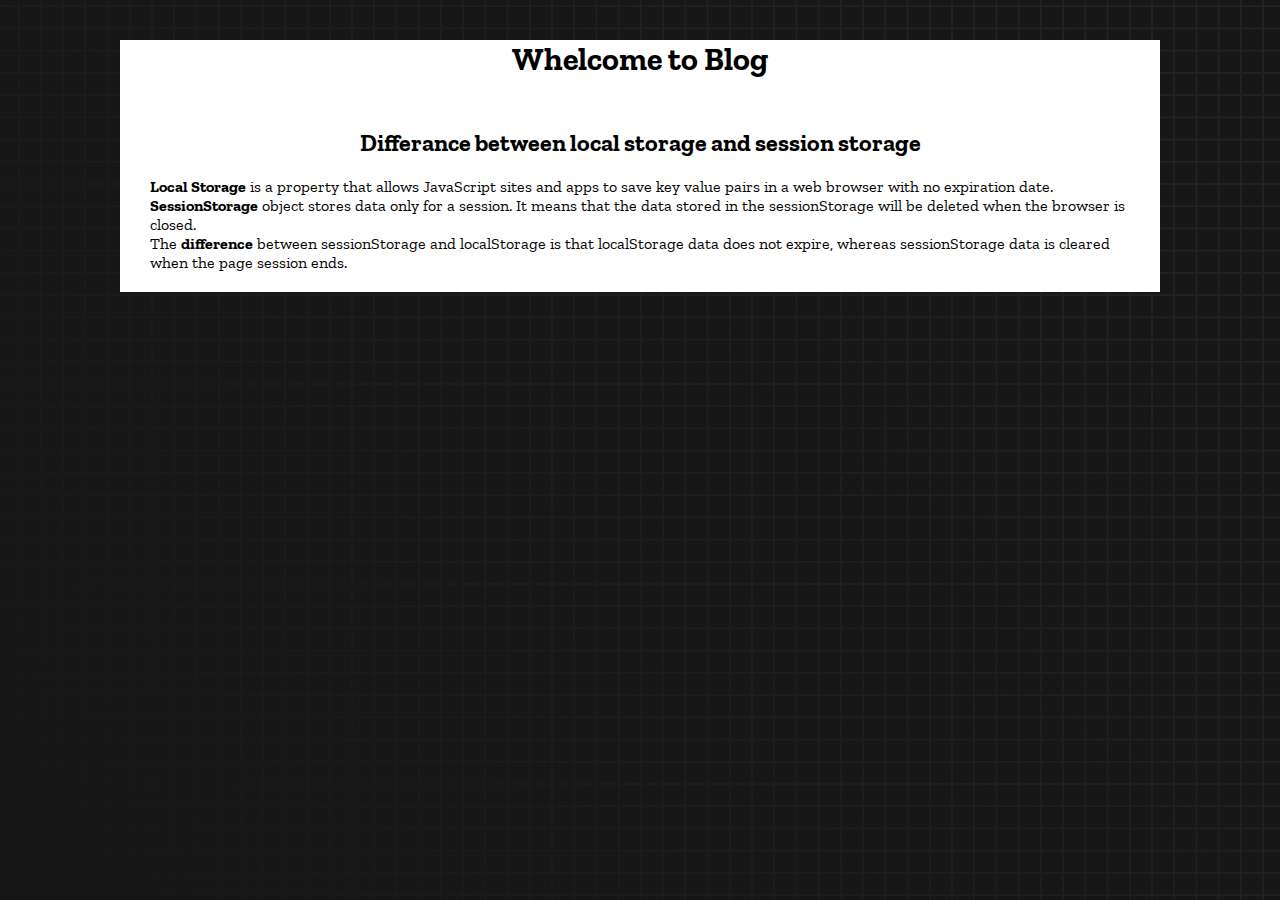
==== blog.html @ b8e953a1 "blog 1 published" ====
<!DOCTYPE html>
<html lang="en">
   <head>
      <meta charset="UTF-8" />
      <meta http-equiv="X-UA-Compatible" content="IE=edge" />
      <meta name="viewport" content="width=device-width, initial-scale=1.0" />
      <title>Blog</title>
      <link rel="stylesheet" href="styles.css" />
      <link rel="preconnect" href="https://fonts.googleapis.com" />
      <link rel="preconnect" href="https://fonts.gstatic.com" crossorigin />
      <link href="https://fonts.googleapis.com/css2?family=Zilla+Slab:wght@300;400;500&display=swap" rel="stylesheet" />
   </head>
   <body>
      <section class="blog-main">
         <div class="blogs">
            <h1>Whelcome to Blog</h1>
            <div class="blog">
               <h2>Differance between local storage and session storage</h2>
               <p>
                  <strong>Local Storage</strong> is a property that allows JavaScript sites and apps to save key value
                  pairs in a web browser with no expiration date. <br />
                  <strong>SessionStorage</strong> object stores data only for a session. It means that the data stored
                  in the sessionStorage will be deleted when the browser is closed. <br />
                  The <strong>difference</strong> between sessionStorage and localStorage is that localStorage data does
                  not expire, whereas sessionStorage data is cleared when the page session ends.
               </p>
            </div>
         </div>
      </section>
   </body>
</html>
---- styles.css ----
* {
   padding: 0;
   margin: 0;
   box-sizing: border-box;
}

body {
   background-image: url('./bg.png');
   background-size: cover;
   background-position: left top;
   font-family: 'Zilla Slab', serif;
}
body::-webkit-scrollbar {
   display: none;
}

.box-container {
   width: 70%;
   margin: 0 auto;
}

#question {
   height: 100px;
   display: flex;
   align-items: center;
   justify-content: center;
   color: white;
   font-size: 25px;
   border-radius: 15px;
   background: rgb(255, 255, 255);
   background: linear-gradient(92.49deg, rgba(255, 255, 255, 0.1) 0.18%, rgba(255, 255, 255, 0.05) 99.85%);
   backdrop-filter: blur(5px);
   margin-bottom: 30px;
}

#display {
   min-height: 100px;
   display: flex;
   flex-wrap: wrap;
   align-items: center;
   padding-left: 5rem;
   padding-right: 5rem;
   color: white;
   font-size: 32px;
   background-color: #171717;
   border: 2px solid #9dffad;
   border-radius: 15px;
}

#countdown {
   position: fixed;
   height: 100vh;
   width: 100vw;
   background-color: rgba(0, 0, 0, 0.8);
   top: 0;
   left: 0;
   display: flex;
   align-items: center;
   justify-content: center;
   font-size: 3rem;
   color: white;
   display: none;
}
#result {
   position: fixed;
   top: 50%;
   left: 50%;
   transform: translate(-50%, -50%);
   height: 250px;
   width: 400px;
   background-color: #171717;
   border-radius: 15px;
   border: 2px solid #9dffad;
   color: white;
   text-align: center;
   padding: 2rem;
}
#show-time {
   text-align: center;
   color: white;
   margin: 10px 0;
}

.green {
   color: #9dffad;
}
.red {
   color: #eb6565;
}
.bold {
   font-weight: 700;
}
.inactive {
   border: 2px solid white !important;
}
.hidden {
   display: none;
}
.title {
   text-align: center;
   color: white;
   margin: 20px 0;
}

.divider-container {
   height: 80px;
   display: flex;
   justify-content: center;
   align-items: center;
   gap: 15px;
   margin: 0 auto;
}

.line {
   height: 2px;
   background: white;
   width: 100%;
}

.title2 {
   color: white;
   display: block;
}

.buttons {
   display: flex;
   justify-content: center;
   margin: 30px 0;
}
button {
   padding: 10px 20px;
   border: none;
   font-size: 16px;
   font-weight: bold;
   width: 300px;
   height: 50px;
   color: white;
   background-color: #171717;
   border-radius: 10px;
   border: 2px solid #9dffad;
   cursor: pointer;
}

#histories {
   display: flex;
   flex-wrap: wrap;
   justify-content: space-around;
   gap: 10px;
}

.card {
   flex: 30%;
   width: 100%;
   height: 100%;
   padding: 50px;
   display: flex;
   flex-direction: column;
   justify-content: space-between;
   align-items: center;
   padding: 20px 30px;
   color: white;
   border-radius: 15px;
   background: rgb(255, 255, 255);
   background: linear-gradient(92.49deg, rgba(255, 255, 255, 0.1) 0.18%, rgba(255, 255, 255, 0.05) 99.85%);
   backdrop-filter: blur(5px);
   margin-bottom: 30px;
}
.card h3 {
   /* text-align: justify; */
   margin-bottom: 8px;
}

#modal-background {
   background: rgb(255, 255, 255);
   background: linear-gradient(92.49deg, rgba(255, 255, 255, 0.1) 0.18%, rgba(255, 255, 255, 0.05) 99.85%);
   backdrop-filter: blur(5px);
   height: 100vh;
   width: 100%;
   position: fixed;
   top: 0;
}
/* BLOG */
.blogs {
   background-color: white;
   max-width: 1040px;
   margin: 40px auto;
}
.blogs h1 {
   text-align: center;
}
.blog {
   text-align: center;
   margin-top: 30px;
   padding: 20px 30px;
}
.blog h2 {
   margin-bottom: 20px;
}
.blog p {
   text-align: left;
}
/* MEDIA QUERIES */
@media only screen and (max-width: 700px) {
   .box-container {
      padding: 0 20px;
      width: 100%;
   }
   .card {
      flex-direction: column;
   }
   #histories {
      gap: 0;
   }
   .card {
      flex: 100%;
   }
   .blogs {
      margin: 20px 20px;
   }
}
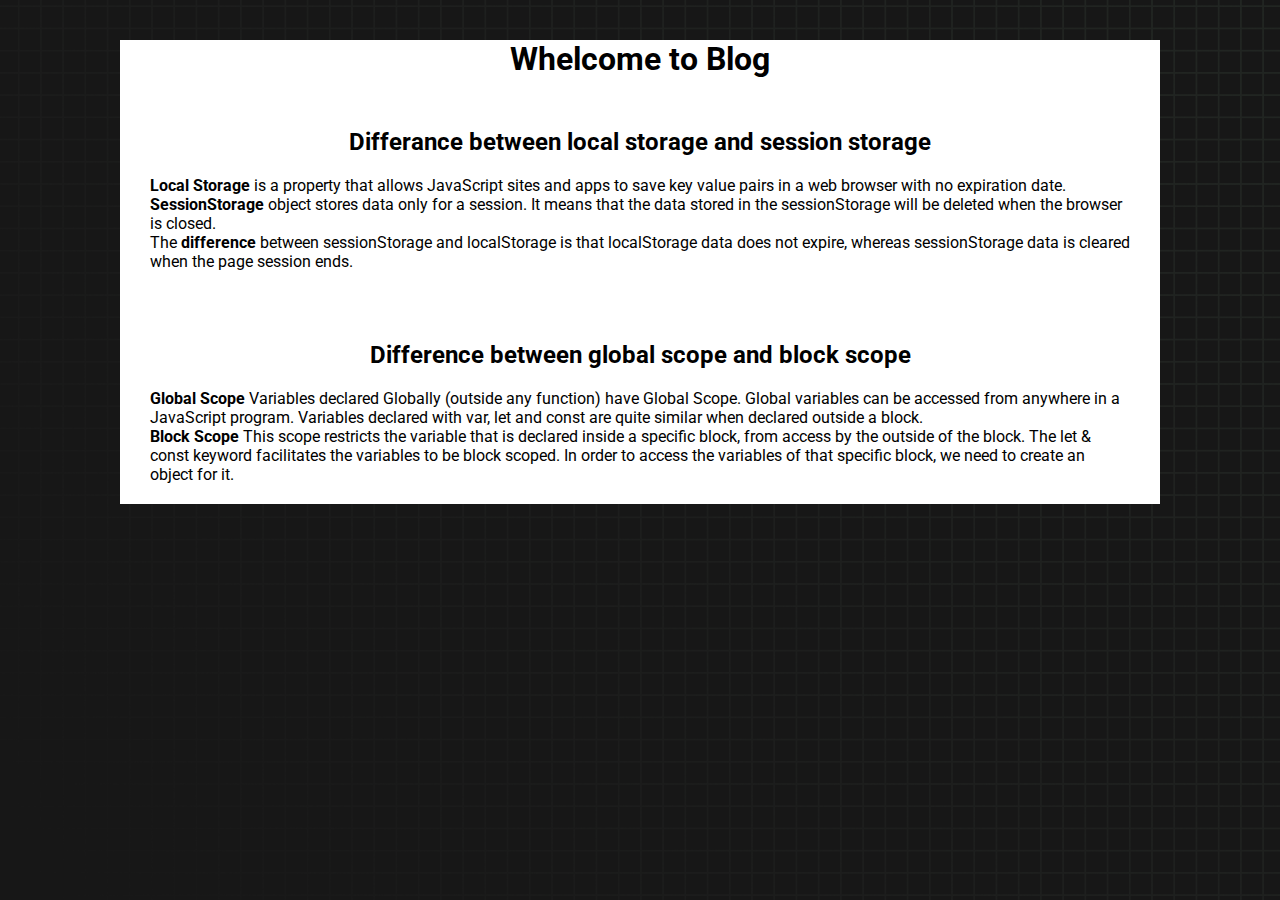
==== commit e2870215: "blog 2 added" ====
--- a/blog.html
+++ b/blog.html
@@ -25,6 +25,19 @@
                   not expire, whereas sessionStorage data is cleared when the page session ends.
                </p>
             </div>
+            <div class="blog">
+               <h2>Difference between global scope and block scope</h2>
+               <p>
+                  <strong>Global Scope</strong>
+                  Variables declared Globally (outside any function) have Global Scope. Global variables can be accessed
+                  from anywhere in a JavaScript program. Variables declared with var, let and const are quite similar
+                  when declared outside a block. <br />
+                  <strong>Block Scope</strong> This scope restricts the variable that is declared inside a specific
+                  block, from access by the outside of the block. The let & const keyword facilitates the variables to
+                  be block scoped. In order to access the variables of that specific block, we need to create an object
+                  for it.
+               </p>
+            </div>
          </div>
       </section>
    </body>
--- a/styles.css
+++ b/styles.css
@@ -1,3 +1,4 @@
+@import url('https://fonts.googleapis.com/css2?family=Roboto:wght@400;500;700&display=swap');
 * {
    padding: 0;
    margin: 0;
@@ -180,6 +181,9 @@
    top: 0;
 }
 /* BLOG */
+.blog-main {
+   font-family: 'Roboto', sans-serif;
+}
 .blogs {
    background-color: white;
    max-width: 1040px;
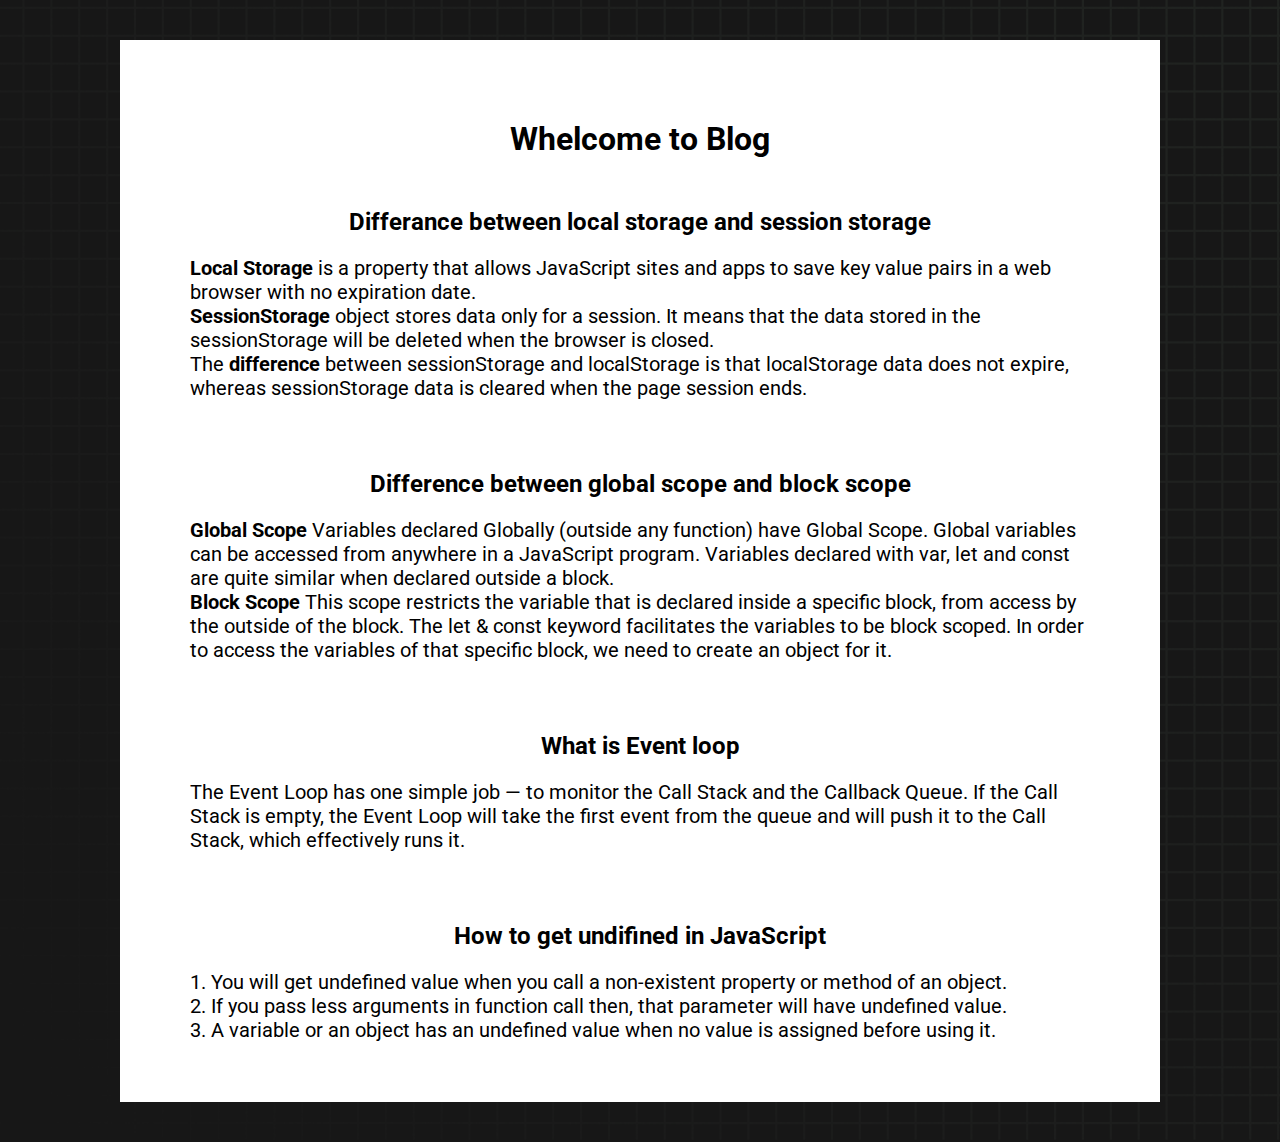
==== commit be0b5da5: "blog 4 added" ====
--- a/blog.html
+++ b/blog.html
@@ -38,6 +38,22 @@
                   for it.
                </p>
             </div>
+            <div class="blog">
+               <h2>What is Event loop</h2>
+               <p>
+                  The Event Loop has one simple job — to monitor the Call Stack and the Callback Queue. If the Call
+                  Stack is empty, the Event Loop will take the first event from the queue and will push it to the Call
+                  Stack, which effectively runs it.
+               </p>
+            </div>
+            <div class="blog">
+               <h2>How to get undifined in JavaScript</h2>
+               <p>
+                  1. You will get undefined value when you call a non-existent property or method of an object. <br />
+                  2. If you pass less arguments in function call then, that parameter will have undefined value. <br />
+                  3. A variable or an object has an undefined value when no value is assigned before using it.
+               </p>
+            </div>
          </div>
       </section>
    </body>
--- a/styles.css
+++ b/styles.css
@@ -188,9 +188,11 @@
    background-color: white;
    max-width: 1040px;
    margin: 40px auto;
+   padding: 40px;
 }
 .blogs h1 {
    text-align: center;
+   padding-top: 40px;
 }
 .blog {
    text-align: center;
@@ -202,6 +204,7 @@
 }
 .blog p {
    text-align: left;
+   font-size: 20px;
 }
 /* MEDIA QUERIES */
 @media only screen and (max-width: 700px) {
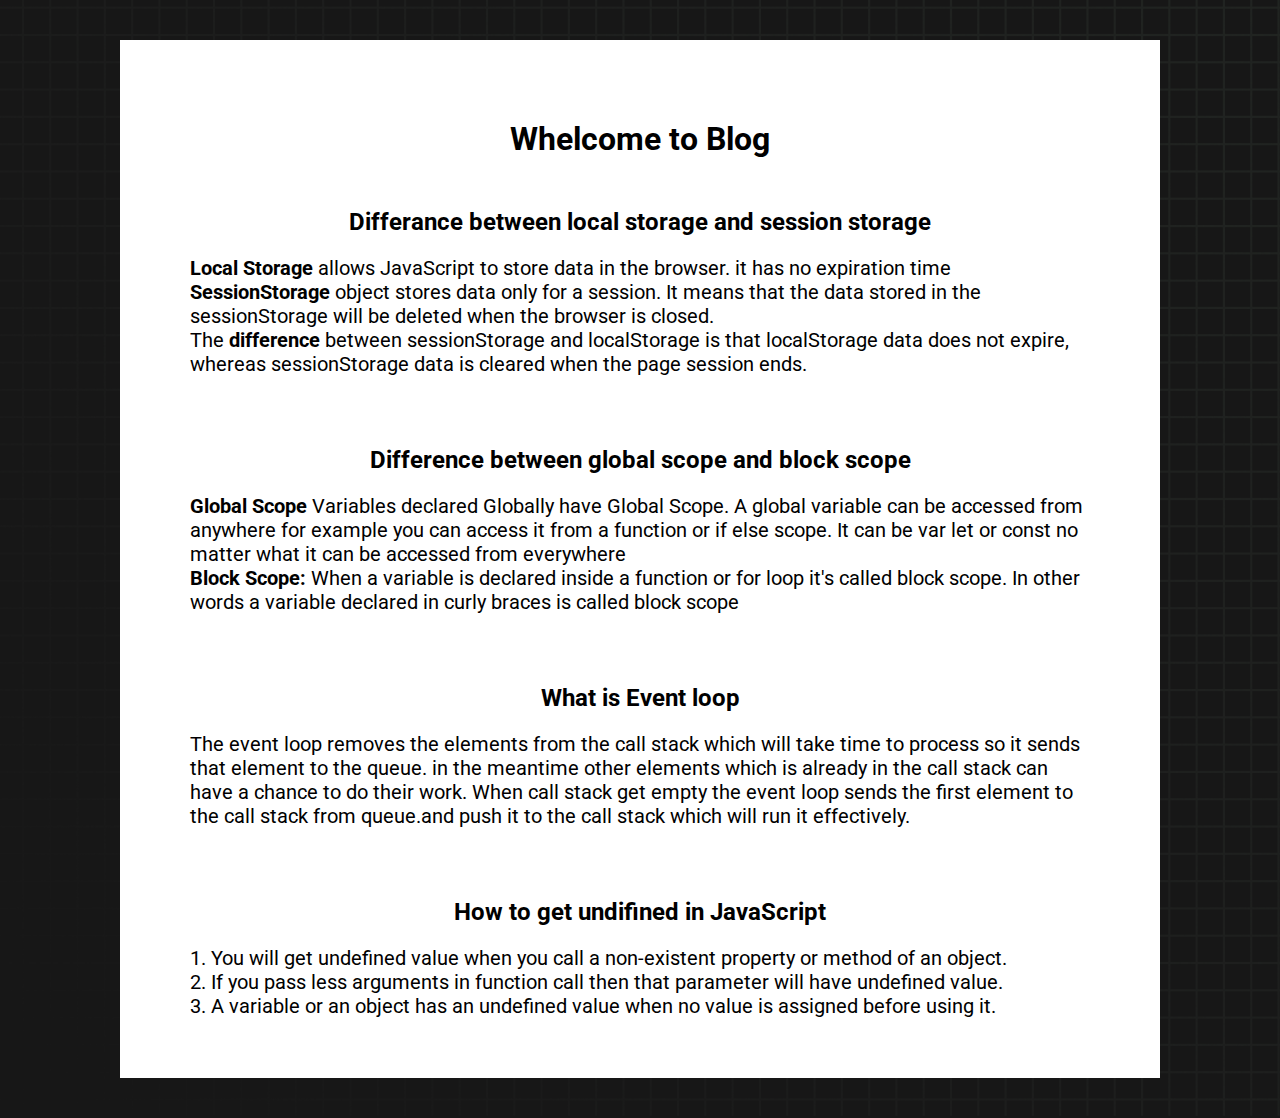
==== commit 0e84f981: "more blogs added" ====
--- a/blog.html
+++ b/blog.html
@@ -17,8 +17,8 @@
             <div class="blog">
                <h2>Differance between local storage and session storage</h2>
                <p>
-                  <strong>Local Storage</strong> is a property that allows JavaScript sites and apps to save key value
-                  pairs in a web browser with no expiration date. <br />
+                  <strong>Local Storage</strong> allows JavaScript to store data in the browser. it has no expiration
+                  time<br />
                   <strong>SessionStorage</strong> object stores data only for a session. It means that the data stored
                   in the sessionStorage will be deleted when the browser is closed. <br />
                   The <strong>difference</strong> between sessionStorage and localStorage is that localStorage data does
@@ -29,28 +29,27 @@
                <h2>Difference between global scope and block scope</h2>
                <p>
                   <strong>Global Scope</strong>
-                  Variables declared Globally (outside any function) have Global Scope. Global variables can be accessed
-                  from anywhere in a JavaScript program. Variables declared with var, let and const are quite similar
-                  when declared outside a block. <br />
-                  <strong>Block Scope</strong> This scope restricts the variable that is declared inside a specific
-                  block, from access by the outside of the block. The let & const keyword facilitates the variables to
-                  be block scoped. In order to access the variables of that specific block, we need to create an object
-                  for it.
+                  Variables declared Globally have Global Scope. A global variable can be accessed from anywhere for
+                  example you can access it from a function or if else scope. It can be var let or const no matter what
+                  it can be accessed from everywhere <br />
+                  <strong>Block Scope:</strong> When a variable is declared inside a function or for loop it's called
+                  block scope. In other words a variable declared in curly braces is called block scope
                </p>
             </div>
             <div class="blog">
                <h2>What is Event loop</h2>
                <p>
-                  The Event Loop has one simple job — to monitor the Call Stack and the Callback Queue. If the Call
-                  Stack is empty, the Event Loop will take the first event from the queue and will push it to the Call
-                  Stack, which effectively runs it.
+                  The event loop removes the elements from the call stack which will take time to process so it sends
+                  that element to the queue. in the meantime other elements which is already in the call stack can have
+                  a chance to do their work. When call stack get empty the event loop sends the first element to the
+                  call stack from queue.and push it to the call stack which will run it effectively.
                </p>
             </div>
             <div class="blog">
                <h2>How to get undifined in JavaScript</h2>
                <p>
                   1. You will get undefined value when you call a non-existent property or method of an object. <br />
-                  2. If you pass less arguments in function call then, that parameter will have undefined value. <br />
+                  2. If you pass less arguments in function call then that parameter will have undefined value. <br />
                   3. A variable or an object has an undefined value when no value is assigned before using it.
                </p>
             </div>
